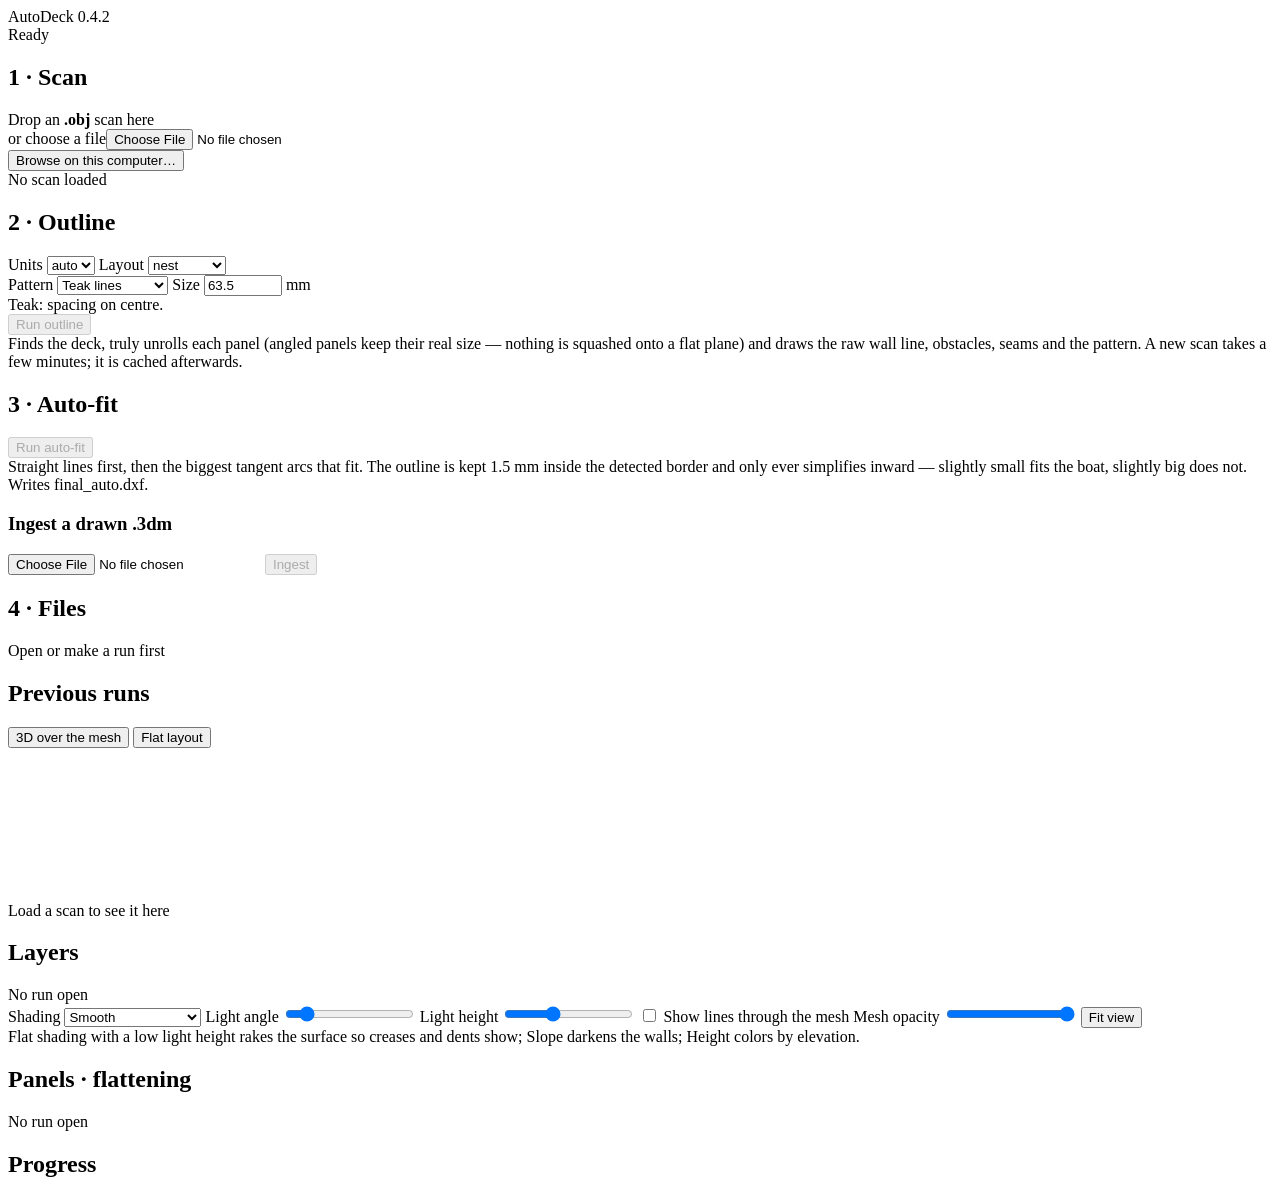
==== app/autodeck_app/static/index.html @ 53972b20 "Baseline: consolidated AutoDeck v0.4.2 bundle (app + engine + engine-v1) Recovered the deleted AutoD" ====
<!doctype html>
<html lang="en">
<head>
<meta charset="utf-8">
<meta name="viewport" content="width=device-width, initial-scale=1">
<title>AutoDeck 0.4.2</title>
<link rel="stylesheet" href="/static/style.css">
</head>
<body>
<header>
  <div class="brand">AutoDeck <span>0.4.2</span></div>
  <div id="status-bar" class="status">Ready</div>
</header>

<div id="layout">
  <aside id="left">
    <section>
      <h2>1 · Scan</h2>
      <div id="dropzone">
        Drop an <b>.obj</b> scan here<br>or <label class="link">choose a file<input type="file" id="file-input" accept=".obj"></label>
      </div>
      <button id="btn-pick" class="secondary">Browse on this computer…</button>
      <div id="scan-info" class="info muted">No scan loaded</div>
    </section>

    <section>
      <h2>2 · Outline</h2>
      <div class="row">
        <label>Units <select id="opt-units">
          <option value="auto">auto</option><option value="mm">mm</option><option value="cm">cm</option>
          <option value="m">m</option><option value="in">in</option></select></label>
        <label>Layout <select id="opt-layout">
          <option value="nest">nest</option><option value="boat-plan">boat-plan</option></select></label>
      </div>
      <div class="row">
        <label>Pattern <select id="opt-pattern">
          <option value="teak">Teak lines</option>
          <option value="diamond">Diamond stitch</option>
          <option value="hex">Hexagons</option>
          <option value="none">None</option></select></label>
        <label>Size <input type="number" id="opt-pattern-size" min="10" max="1000" step="0.5" value="63.5" style="width:70px"> mm</label>
      </div>
      <div class="hint" id="pattern-hint">Teak: spacing on centre.</div>
      <button id="btn-outline" disabled>Run outline</button>
      <div class="hint">Finds the deck, truly unrolls each panel (angled panels keep their real size — nothing is squashed onto a flat plane) and draws the raw wall line, obstacles, seams and the pattern. A new scan takes a few minutes; it is cached afterwards.</div>
    </section>

    <section>
      <h2>3 · Auto-fit</h2>
      <button id="btn-autofit" disabled>Run auto-fit</button>
      <div class="hint">Straight lines first, then the biggest tangent arcs that fit. The outline is kept 1.5 mm inside the detected border and only ever simplifies inward — slightly small fits the boat, slightly big does not. Writes final_auto.dxf.</div>
      <h3>Ingest a drawn .3dm</h3>
      <div class="row">
        <input type="file" id="ingest-input" accept=".3dm">
        <button id="btn-ingest" class="secondary" disabled>Ingest</button>
      </div>
    </section>

    <section>
      <h2>4 · Files</h2>
      <div id="files" class="info muted">Open or make a run first</div>
    </section>

    <section>
      <h2>Previous runs</h2>
      <div id="runs" class="runs"></div>
    </section>
  </aside>

  <main id="center">
    <div id="tabs">
      <button data-tab="3d" class="active">3D over the mesh</button>
      <button data-tab="flat">Flat layout</button>
    </div>
    <div id="view3d">
      <canvas id="gl"></canvas>
      <div id="view3d-empty" class="empty">Load a scan to see it here</div>
    </div>
    <div id="viewflat" hidden>
      <svg id="flat" xmlns="http://www.w3.org/2000/svg"></svg>
      <div id="flat-empty" class="empty">Run the outline to see the flat panels</div>
    </div>
  </main>

  <aside id="right">
    <section>
      <h2>Layers</h2>
      <div id="layers" class="muted">No run open</div>
      <label class="check">Shading <select id="opt-shading">
        <option value="smooth">Smooth</option>
        <option value="flat">Flat (facets)</option>
        <option value="slope">Slope — walls dark</option>
        <option value="height">Height colors</option>
      </select></label>
      <label class="check">Light angle <input type="range" id="opt-light" min="0" max="360" step="5" value="45"></label>
      <label class="check">Light height <input type="range" id="opt-light-el" min="10" max="80" step="5" value="35"></label>
      <label class="check"><input type="checkbox" id="opt-xray"> Show lines through the mesh</label>
      <label class="check">Mesh opacity <input type="range" id="opt-opacity" min="0.15" max="1" step="0.05" value="1"></label>
      <button id="btn-fit" class="secondary">Fit view</button>
      <div class="hint">Flat shading with a low light height rakes the surface so creases and dents show; Slope darkens the walls; Height colors by elevation.</div>
    </section>
    <section>
      <h2>Panels · flattening</h2>
      <div id="panel-quality" class="info muted">No run open</div>
    </section>
    <section id="log-section">
      <h2>Progress</h2>
      <pre id="log"></pre>
    </section>
  </aside>
</div>

<script src="/static/vendor/three.min.js"></script>
<script src="/static/vendor/OrbitControls.js"></script>
<script src="/static/app.js"></script>
</body>
</html>
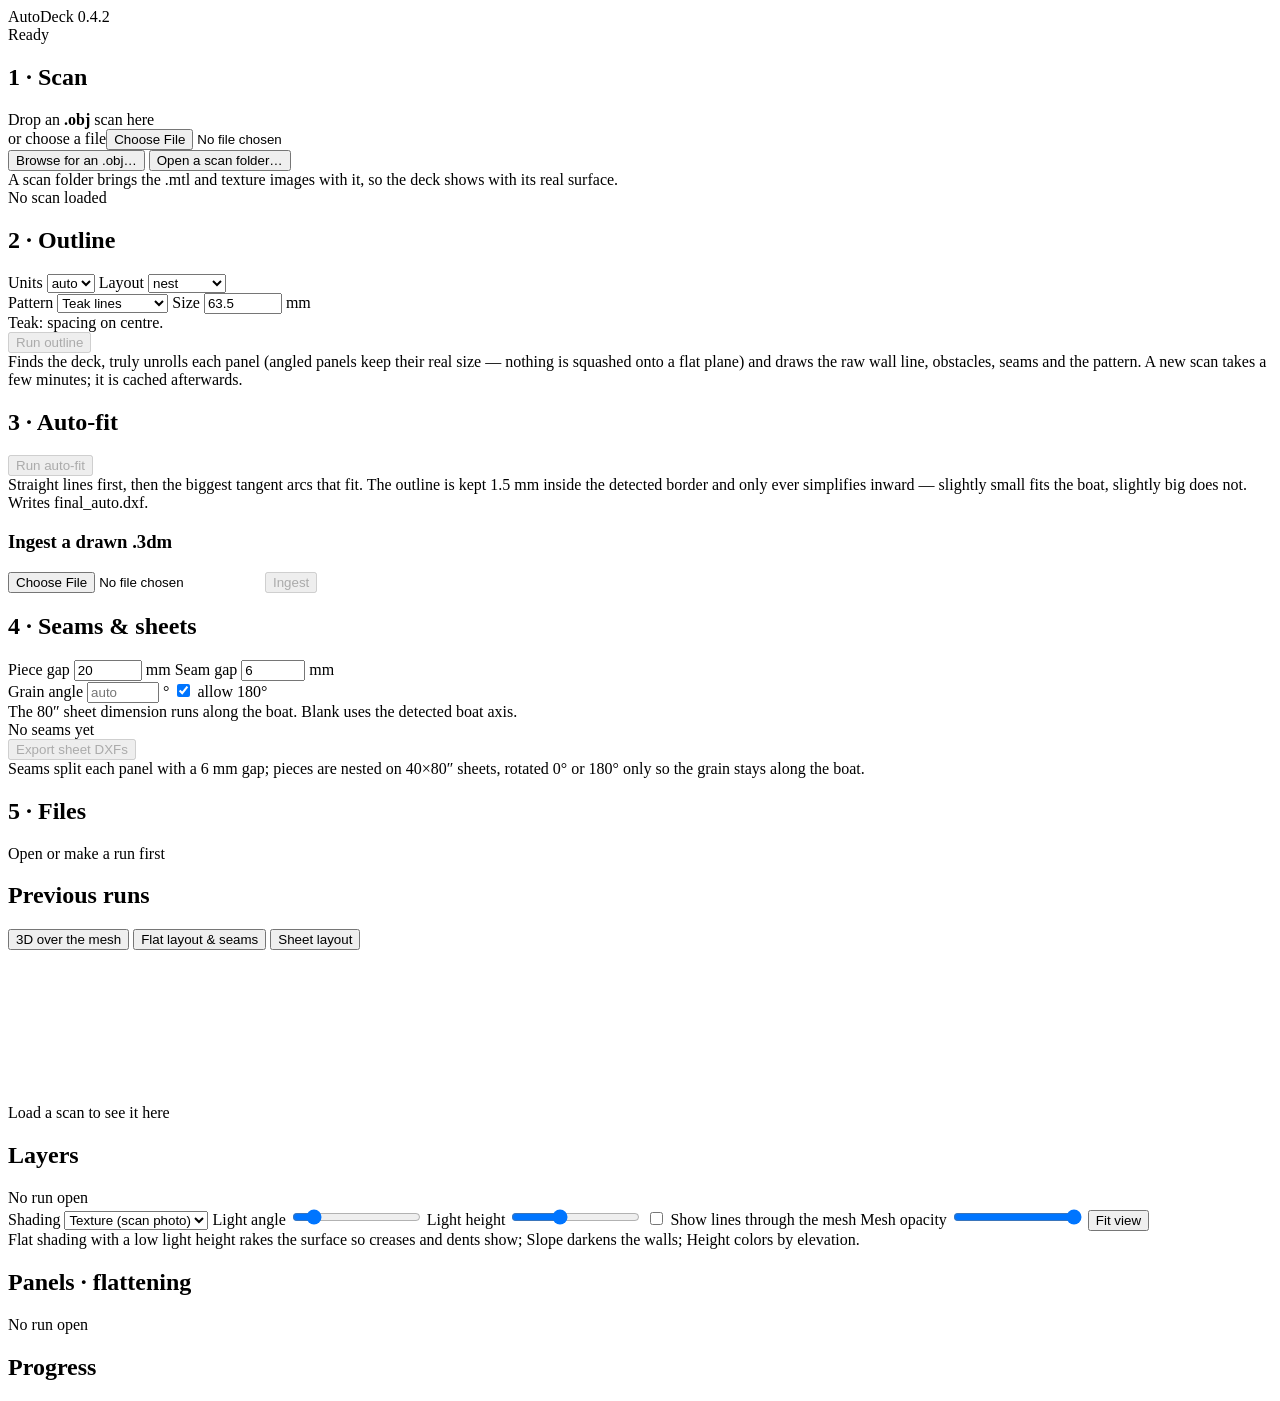
==== commit ff60dcda: "Textured scan folders, a seam editor and a sheet-layout tab in the UI Texture (feature 2, loading + " ====
--- a/app/autodeck_app/static/index.html
+++ b/app/autodeck_app/static/index.html
@@ -19,7 +19,11 @@
       <div id="dropzone">
         Drop an <b>.obj</b> scan here<br>or <label class="link">choose a file<input type="file" id="file-input" accept=".obj"></label>
       </div>
-      <button id="btn-pick" class="secondary">Browse on this computer…</button>
+      <div class="row">
+        <button id="btn-pick" class="secondary">Browse for an .obj…</button>
+        <button id="btn-pick-folder" class="secondary">Open a scan folder…</button>
+      </div>
+      <div class="hint">A scan folder brings the .mtl and texture images with it, so the deck shows with its real surface.</div>
       <div id="scan-info" class="info muted">No scan loaded</div>
     </section>
 
@@ -57,7 +61,23 @@
     </section>
 
     <section>
-      <h2>4 · Files</h2>
+      <h2>4 · Seams &amp; sheets</h2>
+      <div class="row">
+        <label>Piece gap <input type="number" id="opt-spacing" min="0" max="200" step="1" value="20" style="width:60px"> mm</label>
+        <label>Seam gap <input type="number" id="opt-seamgap" min="0" max="50" step="0.5" value="6" style="width:56px"> mm</label>
+      </div>
+      <div class="row">
+        <label>Grain angle <input type="number" id="opt-grain" step="0.5" placeholder="auto" style="width:64px"> °</label>
+        <label class="check"><input type="checkbox" id="opt-rot180" checked> allow 180°</label>
+      </div>
+      <div class="hint" id="grain-hint">The 80″ sheet dimension runs along the boat. Blank uses the detected boat axis.</div>
+      <div id="seam-list" class="info muted">No seams yet</div>
+      <button id="btn-sheets" disabled>Export sheet DXFs</button>
+      <div class="hint">Seams split each panel with a 6 mm gap; pieces are nested on 40×80″ sheets, rotated 0° or 180° only so the grain stays along the boat.</div>
+    </section>
+
+    <section>
+      <h2>5 · Files</h2>
       <div id="files" class="info muted">Open or make a run first</div>
     </section>
 
@@ -70,15 +90,31 @@
   <main id="center">
     <div id="tabs">
       <button data-tab="3d" class="active">3D over the mesh</button>
-      <button data-tab="flat">Flat layout</button>
+      <button data-tab="flat">Flat layout &amp; seams</button>
+      <button data-tab="sheets">Sheet layout</button>
     </div>
     <div id="view3d">
       <canvas id="gl"></canvas>
       <div id="view3d-empty" class="empty">Load a scan to see it here</div>
     </div>
     <div id="viewflat" hidden>
-      <svg id="flat" xmlns="http://www.w3.org/2000/svg"></svg>
-      <div id="flat-empty" class="empty">Run the outline to see the flat panels</div>
+      <div class="viewtools">
+        <button id="btn-seam" class="secondary">✎ Draw a seam</button>
+        <span class="hint inline" id="seam-hint">Drag a line where a join should go. Drag an end to move it.</span>
+      </div>
+      <div class="viewbody">
+        <svg id="flat" xmlns="http://www.w3.org/2000/svg"></svg>
+        <div id="flat-empty" class="empty">Run the outline to see the flat panels</div>
+      </div>
+    </div>
+    <div id="viewsheets" hidden>
+      <div class="viewtools">
+        <span id="sheets-head" class="hint inline">Run auto-fit first — sheets are cut from the fitted outline.</span>
+      </div>
+      <div class="viewbody">
+        <svg id="sheets" xmlns="http://www.w3.org/2000/svg"></svg>
+        <div id="sheets-empty" class="empty">Run auto-fit to lay pieces out on sheets</div>
+      </div>
     </div>
   </main>
 
@@ -87,6 +123,7 @@
       <h2>Layers</h2>
       <div id="layers" class="muted">No run open</div>
       <label class="check">Shading <select id="opt-shading">
+        <option value="texture">Texture (scan photo)</option>
         <option value="smooth">Smooth</option>
         <option value="flat">Flat (facets)</option>
         <option value="slope">Slope — walls dark</option>
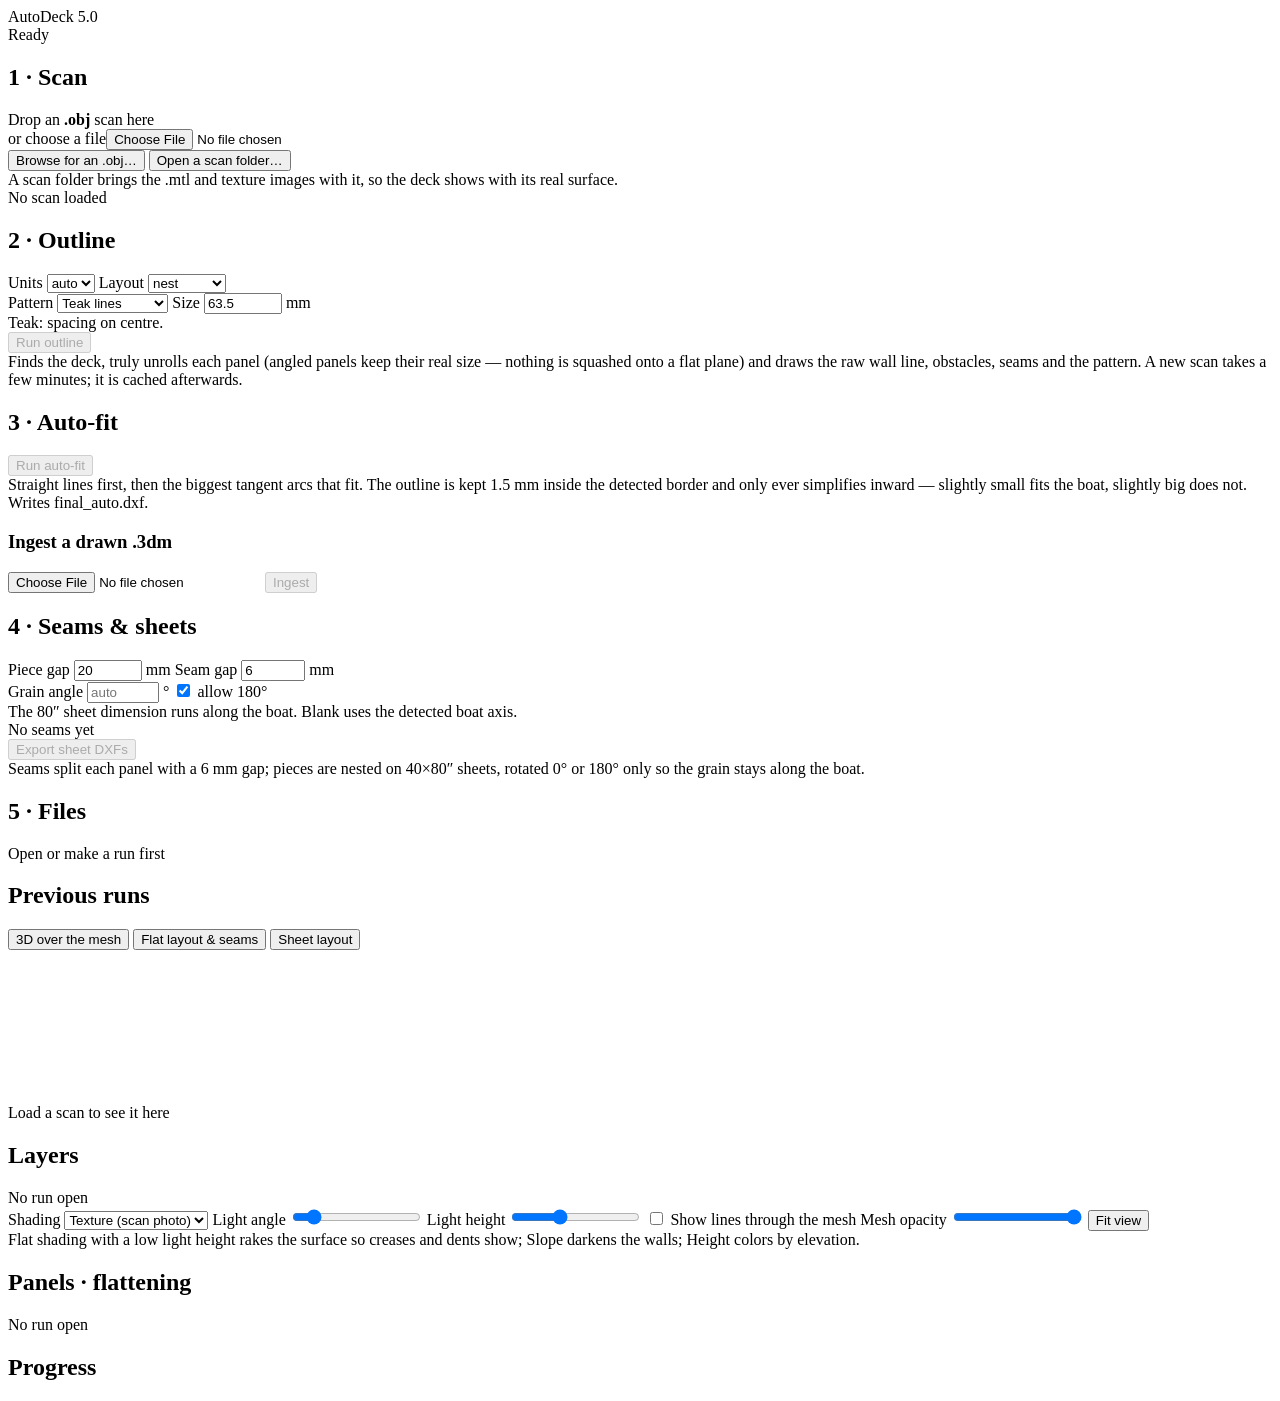
==== commit f8992168: "Use the scan texture as boundary evidence; bump to v5 engine-v1/src/autodeck/texture.py samples a me" ====
--- a/app/autodeck_app/static/index.html
+++ b/app/autodeck_app/static/index.html
@@ -3,12 +3,12 @@
 <head>
 <meta charset="utf-8">
 <meta name="viewport" content="width=device-width, initial-scale=1">
-<title>AutoDeck 0.4.2</title>
+<title>AutoDeck 5</title>
 <link rel="stylesheet" href="/static/style.css">
 </head>
 <body>
 <header>
-  <div class="brand">AutoDeck <span>0.4.2</span></div>
+  <div class="brand">AutoDeck <span>5.0</span></div>
   <div id="status-bar" class="status">Ready</div>
 </header>
 
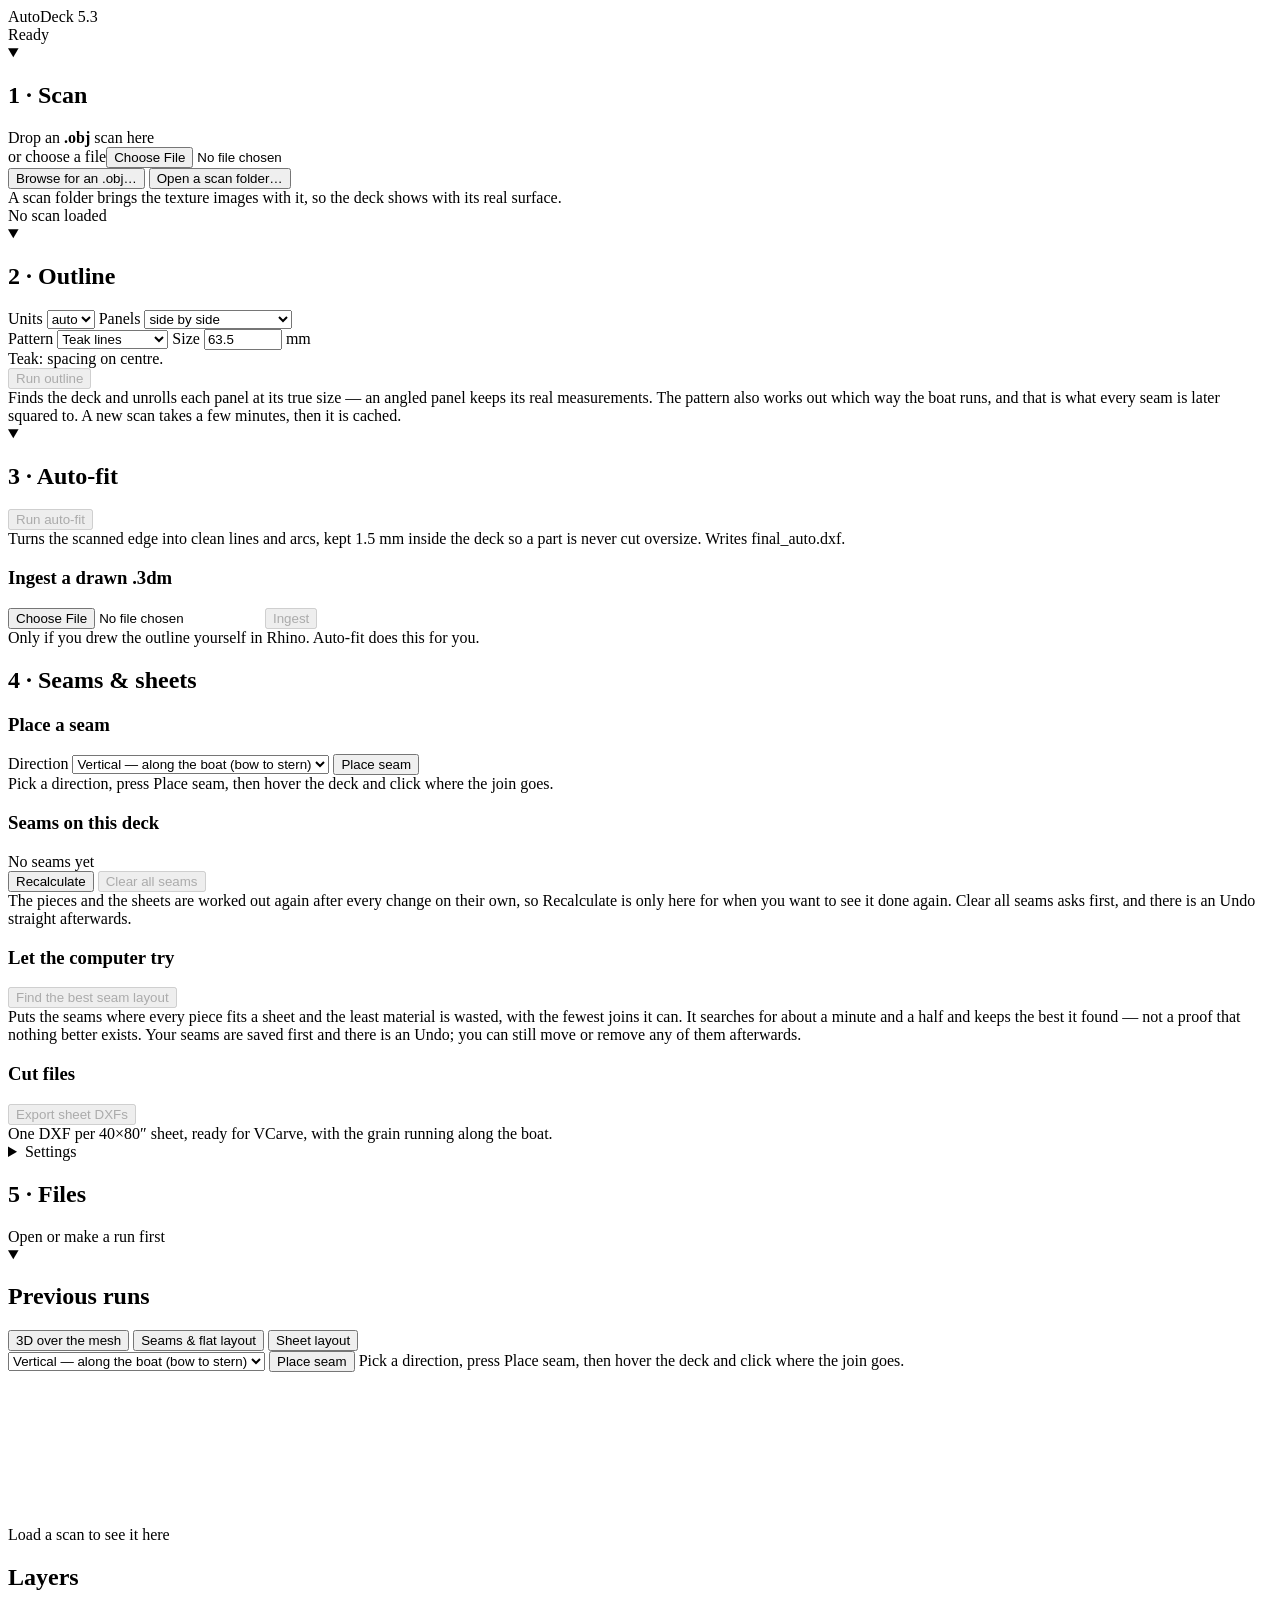
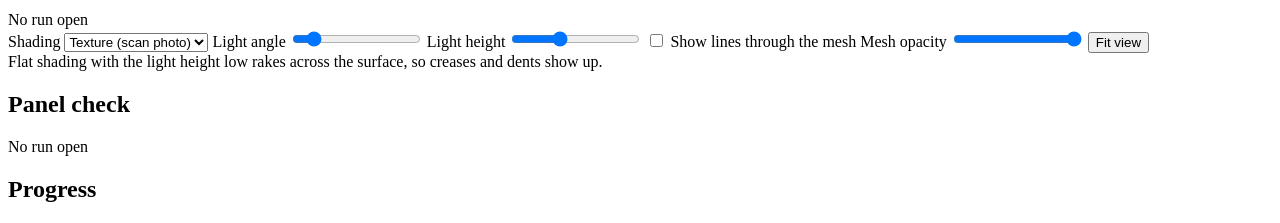
==== commit b00ecd91: "App v5.3: seam tool by direction with live hover, bow-up seam tab, sheet layout, optimiser button - " ====
--- a/app/autodeck_app/static/index.html
+++ b/app/autodeck_app/static/index.html
@@ -3,19 +3,27 @@
 <head>
 <meta charset="utf-8">
 <meta name="viewport" content="width=device-width, initial-scale=1">
-<title>AutoDeck 5</title>
+<title>AutoDeck 5.3</title>
 <link rel="stylesheet" href="/static/style.css">
 </head>
 <body>
 <header>
-  <div class="brand">AutoDeck <span>5.0</span></div>
+  <div class="brand">AutoDeck <span>5.3</span></div>
   <div id="status-bar" class="status">Ready</div>
 </header>
 
 <div id="layout">
   <aside id="left">
-    <section>
-      <h2>1 · Scan</h2>
+    <!-- Steps 1 to 3 are done once per boat and then never touched again, while
+         step 4 is the whole of the day's work. Left open they made this column
+         four screens deep, so the seam list and the "does it all fit yet" line
+         were above the fold exactly when seams were being placed. Each folds
+         itself away as soon as it has produced what the next step needs, with
+         a one-line summary of what it did, and any of them can be opened again
+         by hand -- a step reopened by hand stays open. -->
+    <section>
+      <details class="step" id="step-scan" open>
+      <summary><h2>1 · Scan</h2><span class="step-state" id="step-state-scan"></span></summary>
       <div id="dropzone">
         Drop an <b>.obj</b> scan here<br>or <label class="link">choose a file<input type="file" id="file-input" accept=".obj"></label>
       </div>
@@ -23,18 +31,20 @@
         <button id="btn-pick" class="secondary">Browse for an .obj…</button>
         <button id="btn-pick-folder" class="secondary">Open a scan folder…</button>
       </div>
-      <div class="hint">A scan folder brings the .mtl and texture images with it, so the deck shows with its real surface.</div>
+      <div class="hint">A scan folder brings the texture images with it, so the deck shows with its real surface.</div>
       <div id="scan-info" class="info muted">No scan loaded</div>
-    </section>
-
-    <section>
-      <h2>2 · Outline</h2>
+      </details>
+    </section>
+
+    <section>
+      <details class="step" id="step-outline" open>
+      <summary><h2>2 · Outline</h2><span class="step-state" id="step-state-outline"></span></summary>
       <div class="row">
         <label>Units <select id="opt-units">
           <option value="auto">auto</option><option value="mm">mm</option><option value="cm">cm</option>
           <option value="m">m</option><option value="in">in</option></select></label>
-        <label>Layout <select id="opt-layout">
-          <option value="nest">nest</option><option value="boat-plan">boat-plan</option></select></label>
+        <label>Panels <select id="opt-layout">
+          <option value="nest">side by side</option><option value="boat-plan">as they sit in the boat</option></select></label>
       </div>
       <div class="row">
         <label>Pattern <select id="opt-pattern">
@@ -46,34 +56,101 @@
       </div>
       <div class="hint" id="pattern-hint">Teak: spacing on centre.</div>
       <button id="btn-outline" disabled>Run outline</button>
-      <div class="hint">Finds the deck, truly unrolls each panel (angled panels keep their real size — nothing is squashed onto a flat plane) and draws the raw wall line, obstacles, seams and the pattern. A new scan takes a few minutes; it is cached afterwards.</div>
-    </section>
-
-    <section>
-      <h2>3 · Auto-fit</h2>
+      <div class="hint">Finds the deck and unrolls each panel at its true size — an angled panel keeps its real measurements. The pattern also works out which way the boat runs, and that is what every seam is later squared to. A new scan takes a few minutes, then it is cached.</div>
+      </details>
+    </section>
+
+    <section>
+      <details class="step" id="step-autofit" open>
+      <summary><h2>3 · Auto-fit</h2><span class="step-state" id="step-state-autofit"></span></summary>
       <button id="btn-autofit" disabled>Run auto-fit</button>
-      <div class="hint">Straight lines first, then the biggest tangent arcs that fit. The outline is kept 1.5 mm inside the detected border and only ever simplifies inward — slightly small fits the boat, slightly big does not. Writes final_auto.dxf.</div>
+      <div class="hint">Turns the scanned edge into clean lines and arcs, kept 1.5 mm inside the deck so a part is never cut oversize. Writes final_auto.dxf.</div>
       <h3>Ingest a drawn .3dm</h3>
       <div class="row">
         <input type="file" id="ingest-input" accept=".3dm">
         <button id="btn-ingest" class="secondary" disabled>Ingest</button>
       </div>
+      <div class="hint">Only if you drew the outline yourself in Rhino. Auto-fit does this for you.</div>
+      </details>
     </section>
 
     <section>
       <h2>4 · Seams &amp; sheets</h2>
-      <div class="row">
-        <label>Piece gap <input type="number" id="opt-spacing" min="0" max="200" step="1" value="20" style="width:60px"> mm</label>
-        <label>Seam gap <input type="number" id="opt-seamgap" min="0" max="50" step="0.5" value="6" style="width:56px"> mm</label>
-      </div>
-      <div class="row">
-        <label>Grain angle <input type="number" id="opt-grain" step="0.5" placeholder="auto" style="width:64px"> °</label>
-        <label class="check"><input type="checkbox" id="opt-rot180" checked> allow 180°</label>
-      </div>
-      <div class="hint" id="grain-hint">The 80″ sheet dimension runs along the boat. Blank uses the detected boat axis.</div>
+
+      <h3>Place a seam</h3>
+      <label class="stack">Direction
+        <select id="seam-dir-side">
+          <option value="along">Vertical — along the boat (bow to stern)</option>
+          <option value="across">Horizontal — across the boat</option>
+          <option value="angle">Diagonal — at an angle</option>
+        </select>
+      </label>
+      <div class="row" id="seam-angle-row-side" hidden>
+        <label>Angle <input type="number" id="seam-angle-side" min="0" max="180" step="1" value="45" style="width:62px"> ° off the boat centreline</label>
+      </div>
+      <button id="btn-seam" class="secondary">Place seam</button>
+      <div class="hint" id="seam-hint">Pick a direction, press Place seam, then hover the deck and click where the join goes.</div>
+      <div id="boat-axis-note" class="info" hidden></div>
+
+      <h3>Seams on this deck</h3>
+      <!-- Where the seams under this line came from. The seam search replaces
+           the whole set, and with nothing saying so a hand-placed layout reads
+           exactly like the machine's answer -- oversize pieces and all. -->
+      <div id="seam-source" class="info muted" hidden></div>
       <div id="seam-list" class="info muted">No seams yet</div>
+      <!-- A save that did not happen. The edit above it is kept either way. -->
+      <div id="seam-trouble" class="info bad-note" hidden></div>
+      <div id="seam-tally" class="info muted" hidden></div>
+      <div class="row">
+        <button id="btn-replan" class="secondary small">Recalculate</button>
+        <!-- Taking seams away is the way OUT of a layout that has gone wrong,
+             so nothing about the sheet plan may ever disable this: see
+             setReplanBusy in app.js. -->
+        <button id="btn-clear-seams" class="secondary small" disabled>Clear all seams</button>
+      </div>
+      <!-- What Clear all seams took away, and the undo that puts it back. Beside
+           the button that did it, not under the next heading down. -->
+      <div id="clear-result" class="info" hidden></div>
+      <div class="hint">The pieces and the sheets are worked out again after every change on their own, so Recalculate is only here for when you want to see it done again. Clear all seams asks first, and there is an Undo straight afterwards.</div>
+
+      <h3>Let the computer try</h3>
+      <button id="btn-optimise" class="secondary" disabled>Find the best seam layout</button>
+      <div class="hint">Puts the seams where every piece fits a sheet and the least material is wasted, with the fewest joins it can. It searches for about a minute and a half and keeps the best it found — not a proof that nothing better exists. Your seams are saved first and there is an Undo; you can still move or remove any of them afterwards.</div>
+      <div id="optimise-result" class="info" hidden></div>
+
+      <h3>Cut files</h3>
       <button id="btn-sheets" disabled>Export sheet DXFs</button>
-      <div class="hint">Seams split each panel with a 6 mm gap; pieces are nested on 40×80″ sheets, rotated 0° or 180° only so the grain stays along the boat.</div>
+      <div class="hint">One DXF per 40×80″ sheet, ready for VCarve, with the grain running along the boat.</div>
+
+      <details id="seam-settings">
+        <summary>Settings</summary>
+        <div class="settings-body">
+          <div class="hint">Set these once. The defaults suit Reflex TruGrain on 40×80″ sheets.</div>
+
+          <h4>Straightening</h4>
+          <label class="check"><input type="checkbox" id="opt-axis-priority" checked> Straighten seams to the boat</label>
+          <div class="hint">Long seams run with the boat and the teak lines, short ones square across it, so no piece comes out wedge shaped.</div>
+          <div class="row">
+            <label>Straighten anything within <input type="number" id="opt-axis-snap" min="1" max="45" step="1" value="20" style="width:56px"> °</label>
+          </div>
+          <label class="check"><input type="checkbox" id="opt-snap-enabled" checked> Line seams up with nearby edges</label>
+          <div class="row">
+            <label>within <input type="number" id="opt-snap-angle" min="0.5" max="45" step="0.5" value="5" style="width:56px"> ° of the edge</label>
+          </div>
+          <div class="hint">For a diagonal seam: if it is nearly along a console or hatch edge, put it on that edge. A seam straightened to the boat still slides sideways onto an edge that is already square.</div>
+
+          <h4>Nesting</h4>
+          <div class="row">
+            <label>Piece gap <input type="number" id="opt-spacing" min="0" max="200" step="1" value="20" style="width:60px"> mm</label>
+            <label>Seam gap <input type="number" id="opt-seamgap" min="0" max="50" step="0.5" value="6" style="width:56px"> mm</label>
+          </div>
+          <div class="row">
+            <label>Grain angle <input type="number" id="opt-grain" min="-360" max="360" step="0.5" placeholder="auto" style="width:64px"> °</label>
+            <label class="check"><input type="checkbox" id="opt-rot180" checked> allow 180°</label>
+          </div>
+          <div class="hint">Leave the grain angle blank to use the boat direction the outline found. Typing one overrules it, and every seam is squared to that instead.</div>
+        </div>
+      </details>
     </section>
 
     <section>
@@ -82,25 +159,47 @@
     </section>
 
     <section>
-      <h2>Previous runs</h2>
+      <details class="step" id="step-runs" open>
+      <summary><h2>Previous runs</h2><span class="step-state" id="step-state-runs"></span></summary>
       <div id="runs" class="runs"></div>
+      </details>
     </section>
   </aside>
 
   <main id="center">
     <div id="tabs">
       <button data-tab="3d" class="active">3D over the mesh</button>
-      <button data-tab="flat">Flat layout &amp; seams</button>
+      <button data-tab="flat">Seams &amp; flat layout</button>
       <button data-tab="sheets">Sheet layout</button>
     </div>
     <div id="view3d">
-      <canvas id="gl"></canvas>
-      <div id="view3d-empty" class="empty">Load a scan to see it here</div>
+      <div class="viewtools">
+        <select id="seam-dir-3d">
+          <option value="along">Vertical — along the boat (bow to stern)</option>
+          <option value="across">Horizontal — across the boat</option>
+          <option value="angle">Diagonal — at an angle</option>
+        </select>
+        <label class="tool-angle" id="seam-angle-row-3d" hidden>Angle
+          <input type="number" id="seam-angle-3d" min="0" max="180" step="1" value="45"> °</label>
+        <button id="btn-seam-3d" class="secondary">Place seam</button>
+        <span class="hint inline" id="seam-hint-3d">Pick a direction, press Place seam, then hover the deck and click where the join goes.</span>
+      </div>
+      <div class="viewbody">
+        <canvas id="gl"></canvas>
+        <div id="view3d-empty" class="empty">Load a scan to see it here</div>
+      </div>
     </div>
     <div id="viewflat" hidden>
       <div class="viewtools">
-        <button id="btn-seam" class="secondary">✎ Draw a seam</button>
-        <span class="hint inline" id="seam-hint">Drag a line where a join should go. Drag an end to move it.</span>
+        <select id="seam-dir-flat">
+          <option value="along">Vertical — along the boat (bow to stern)</option>
+          <option value="across">Horizontal — across the boat</option>
+          <option value="angle">Diagonal — at an angle</option>
+        </select>
+        <label class="tool-angle" id="seam-angle-row-flat" hidden>Angle
+          <input type="number" id="seam-angle-flat" min="0" max="180" step="1" value="45"> °</label>
+        <button id="btn-seam-flat" class="secondary">Place seam</button>
+        <span class="hint inline" id="seam-hint-flat">Pick a direction, press Place seam, then hover the deck and click where the join goes.</span>
       </div>
       <div class="viewbody">
         <svg id="flat" xmlns="http://www.w3.org/2000/svg"></svg>
@@ -109,8 +208,16 @@
     </div>
     <div id="viewsheets" hidden>
       <div class="viewtools">
+        <!-- The same "where did these seams come from" line as the seam list
+             carries, so the two tabs plainly agree about which set is on
+             screen. -->
+        <span id="sheets-source" class="tool-tag" hidden></span>
         <span id="sheets-head" class="hint inline">Run auto-fit first — sheets are cut from the fitted outline.</span>
       </div>
+      <!-- Which pieces will not fit and by how much, on the tab where the
+           sheets are: a piece missing off a sheet is not something to go back
+           to the other column to read about. -->
+      <div id="sheets-notes" class="viewnotes" hidden></div>
       <div class="viewbody">
         <svg id="sheets" xmlns="http://www.w3.org/2000/svg"></svg>
         <div id="sheets-empty" class="empty">Run auto-fit to lay pieces out on sheets</div>
@@ -119,6 +226,10 @@
   </main>
 
   <aside id="right">
+    <!-- Everything above the Progress log scrolls; the log itself is pinned to
+         the bottom of the column, because it is the only thing telling the user
+         what a long job is doing and it used to fall below the fold. -->
+    <div id="right-scroll">
     <section>
       <h2>Layers</h2>
       <div id="layers" class="muted">No run open</div>
@@ -134,12 +245,13 @@
       <label class="check"><input type="checkbox" id="opt-xray"> Show lines through the mesh</label>
       <label class="check">Mesh opacity <input type="range" id="opt-opacity" min="0.15" max="1" step="0.05" value="1"></label>
       <button id="btn-fit" class="secondary">Fit view</button>
-      <div class="hint">Flat shading with a low light height rakes the surface so creases and dents show; Slope darkens the walls; Height colors by elevation.</div>
-    </section>
-    <section>
-      <h2>Panels · flattening</h2>
+      <div class="hint">Flat shading with the light height low rakes across the surface, so creases and dents show up.</div>
+    </section>
+    <section>
+      <h2>Panel check</h2>
       <div id="panel-quality" class="info muted">No run open</div>
     </section>
+    </div>
     <section id="log-section">
       <h2>Progress</h2>
       <pre id="log"></pre>
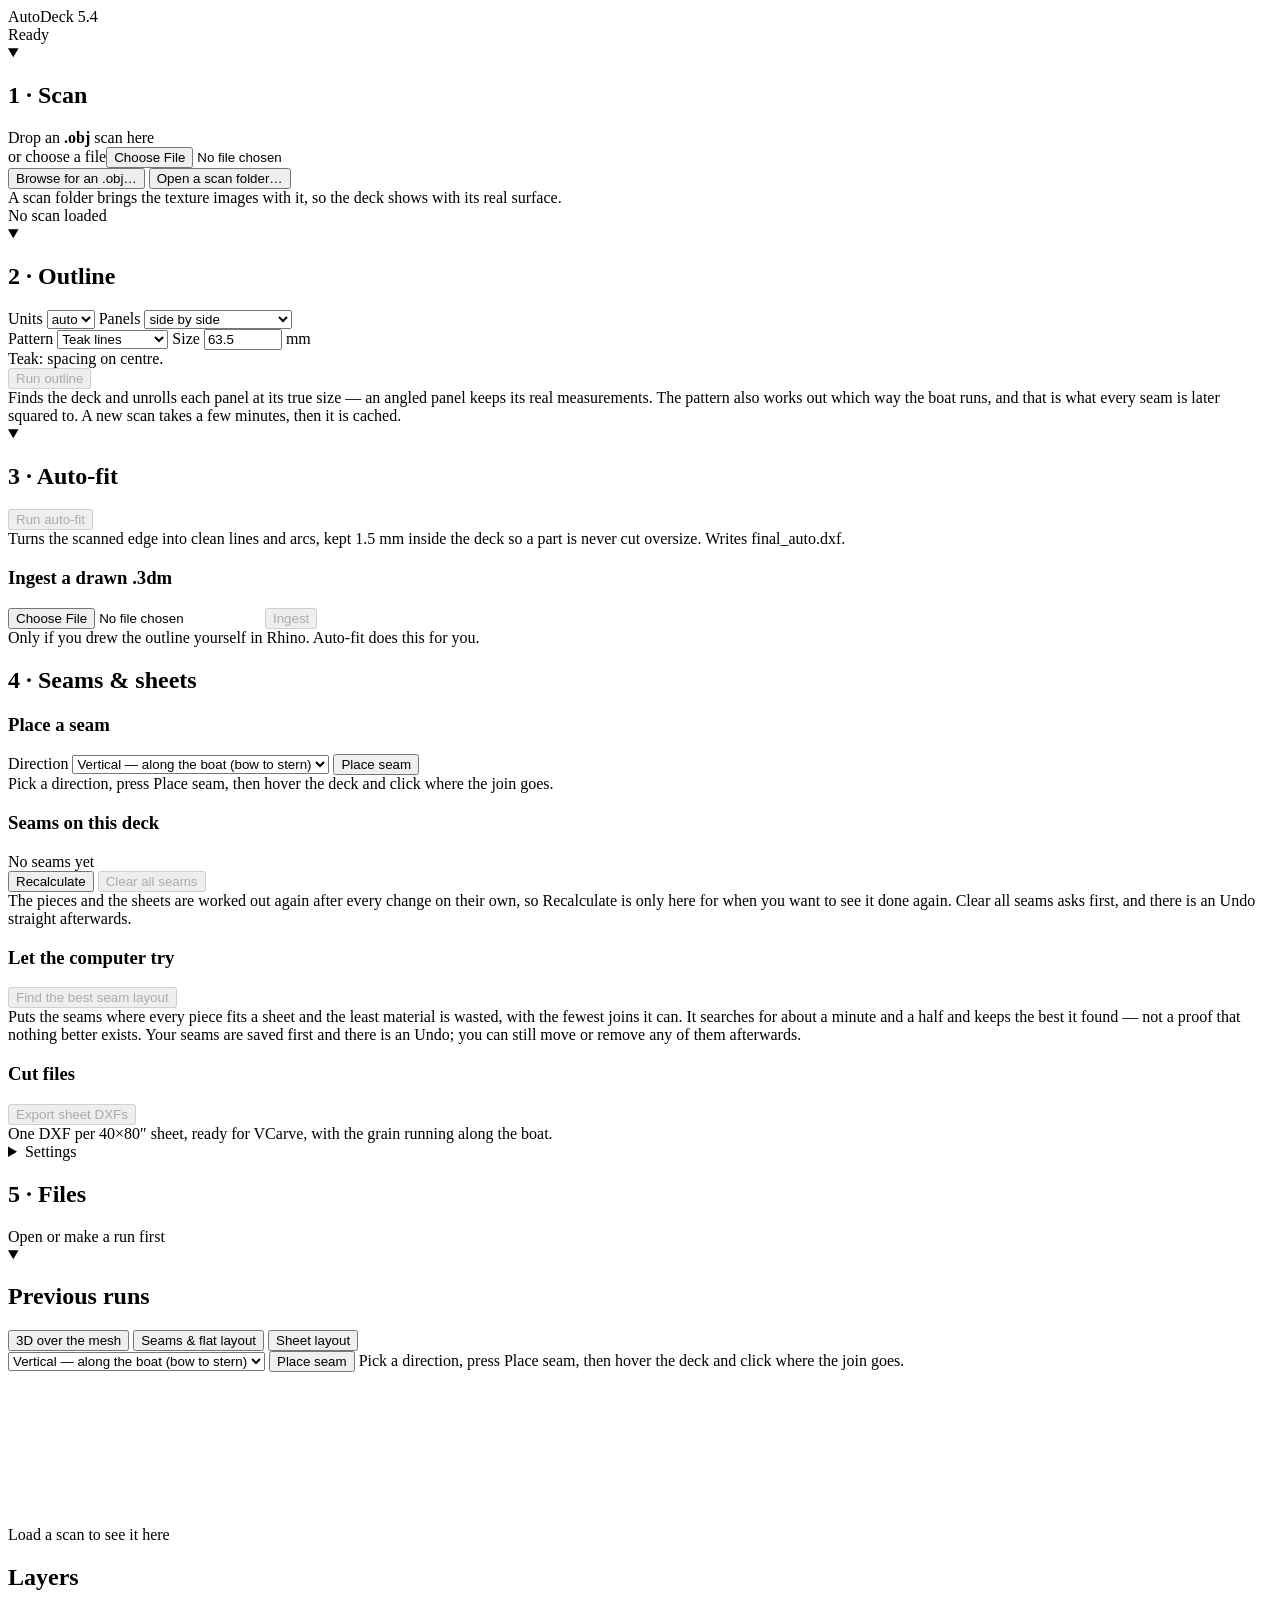
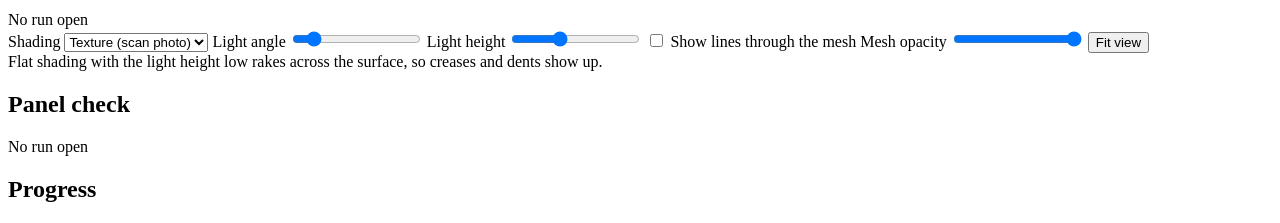
==== commit 9d4a0e45: "App+engine v5.4: implement the 2026-10-07 seam/sheet audit fix plan (steps 1-9) Fixes by audit theme" ====
--- a/app/autodeck_app/static/index.html
+++ b/app/autodeck_app/static/index.html
@@ -3,12 +3,12 @@
 <head>
 <meta charset="utf-8">
 <meta name="viewport" content="width=device-width, initial-scale=1">
-<title>AutoDeck 5.3</title>
+<title>AutoDeck 5.4</title>
 <link rel="stylesheet" href="/static/style.css">
 </head>
 <body>
 <header>
-  <div class="brand">AutoDeck <span>5.3</span></div>
+  <div class="brand">AutoDeck <span>5.4</span></div>
   <div id="status-bar" class="status">Ready</div>
 </header>
 
@@ -141,8 +141,8 @@
 
           <h4>Nesting</h4>
           <div class="row">
-            <label>Piece gap <input type="number" id="opt-spacing" min="0" max="200" step="1" value="20" style="width:60px"> mm</label>
-            <label>Seam gap <input type="number" id="opt-seamgap" min="0" max="50" step="0.5" value="6" style="width:56px"> mm</label>
+            <label>Piece gap <input type="number" id="opt-spacing" min="1" max="200" step="1" value="20" style="width:60px"> mm</label>
+            <label>Seam gap <input type="number" id="opt-seamgap" min="2" max="50" step="0.5" value="6" style="width:56px"> mm</label>
           </div>
           <div class="row">
             <label>Grain angle <input type="number" id="opt-grain" min="-360" max="360" step="0.5" placeholder="auto" style="width:64px"> °</label>
